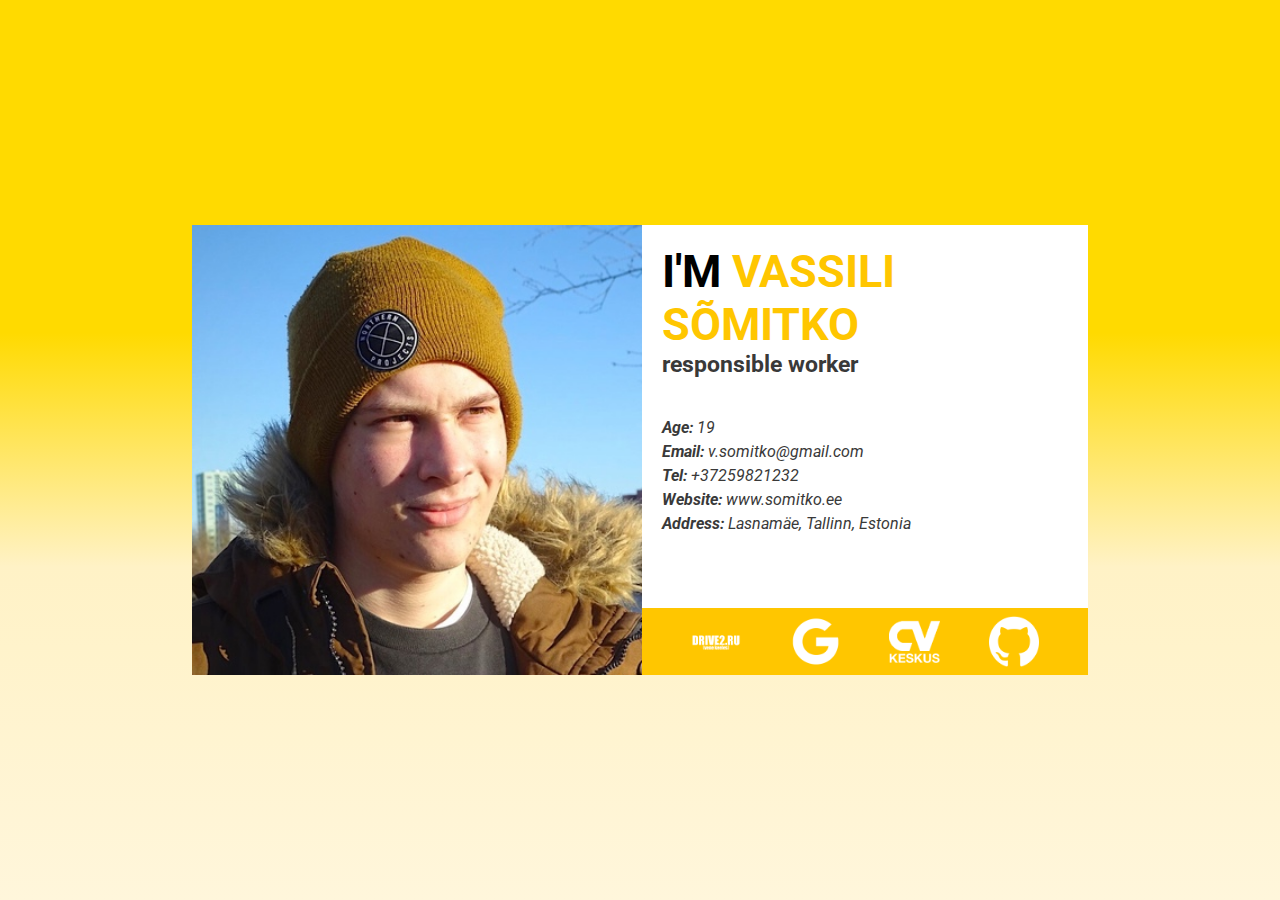
==== eng/index.html @ 2fd5c162 "Made the main page according to the template" ====
<!DOCTYPE html>
<html lang="en">
<head>
    <meta charset="UTF-8">
    <meta http-equiv="X-UA-Compatible" content="IE=edge">
    <meta name="viewport" content="width=device-width, initial-scale=1.0">
    <link rel="stylesheet" href="../styles/main_page.css">
    <link rel="stylesheet" href="../styles/text.css">
    <link rel="stylesheet" href="../styles/media.css">
    <title>Document</title>
</head>
<body>
    <header>

    </header>
    <main>
        <div id="image">
            <img id="img" src="../images/profileImage.jpg">
        </div>
        <div id="aboutMe">
            <div id="top">
                <h1> <span>I'M</span> VASSILI SÕMITKO </h1>
                <h4> responsible worker </h4>    
            </div>
            <div id="center">
                <p> <b> Age: </b> 19 </p>
                <p> <b> Email: </b> v.somitko@gmail.com</p>
                <p> <b> Tel: </b> +37259821232 </p>
                <p> <b> Website: </b> www.somitko.ee </p>
                <p> <b> Address: </b> Lasnamäe, Tallinn, Estonia </p>    
            </div>
            <div id="bottom">
                <div> <a href="https://github.com/Qurp1y"> <img src="../images/drive2.png" alt=""> </a> </div>
                <div> <a href="mailto:v.somitko@gmail.com"> <img src="../images/gmail.png" alt=""> </a> </div>
                <div> <a href="https://www.cvkeskus.ee/members/cvs/2375792"> <img src="../images/cv.png" alt=""> </a> </div>
                <div> <a href="https://github.com/Qurp1y"> <img src="../images/github.png" alt=""> </a> </div>
            </div>
        </div>
    </main>
    <footer>

    </footer>
</body>
</html>
---- styles/main_page.css ----
body
{
    background: linear-gradient(0deg, rgba(255,246,219,1) 0%, rgba(255,242,198,1) 37%, rgba(255,218,0,1) 63%);
    width: 100vw;
    height: 100vh;
    margin: 0;
    display: grid;
    grid-template-rows: 25vh 50vh 25vh;
}

main
{
    width: 70%;
    height: 100%;
    margin: 0 auto;
    background: #fff;

    display: flex;
}

main #image
{
    height: 100%;
    aspect-ratio: 1 / 1;
}

main img
{
    height: 100%;
    width: 100%;
}

main #aboutMe
{
    display: flex;
    flex-direction: column;
    width: 100%;
}

main #aboutMe span
{
    color: #000;
}

main #aboutMe h1
{
    margin-left: 20px;
    color: #ffc600;
}

main #aboutMe h4
{
    margin-left: 20px;
}

main #aboutMe p
{
    margin-left: 20px;
}

main #aboutMe #top
{
    height: 25%;
}

main #aboutMe #center
{
    height: 60%;
    display: flex;
    flex-direction: column;
    justify-content: center;
}

main #aboutMe #bottom
{
    height: 15%;
    width: 100%;
    background: #ffc600;
    display: flex;
    justify-content: space-evenly;
    flex-direction: row;
    align-items: center;
}

main #aboutMe #bottom div
{
    height: 75%;
    aspect-ratio: 1 / 1;
}

main #aboutMe #bottom div img
{
    height: 100%;
    width: 100%;
}
---- styles/text.css ----
@import url('https://fonts.googleapis.com/css2?family=Roboto:ital,wght@0,100;0,300;0,400;0,500;0,700;0,900;1,100;1,300;1,400;1,500;1,700;1,900&display=swap');

h1
{
    margin: 0;
    margin-top: 20px;
    font-size: 5vh;
    font-family: 'Roboto', sans-serif;
    color: #393939;
}
h2
{
    font-size: 32px;
    font-family: 'Roboto', sans-serif;
    color: #393939;
}
h3
{
    font-size: 24px;
    margin: 0;
    font-family: 'Roboto', sans-serif;
    color: #393939;
}
h4
{
    margin: 0;
    font-size: 2.5vh;
    font-family: 'Roboto', sans-serif;
    color: #393939;
}
h5
{
    margin: 0;
    font-family: 'Roboto', sans-serif;
    color: #393939;
}

p
{
    margin: 0;
    margin-top: 5px;
    font-size: 1.75vh;
    font-family: 'Roboto', sans-serif;
    font-style: italic;
    color: #393939;
}
---- styles/media.css ----
@media only screen and (max-width: 860px)
{
    body
    {
        grid-template-rows: 0 100vh 0;
    }

    main
    {
        width: 100%;
        margin: 0;
        display: block;
    }

    main #image
    {
        height: 30%;
        margin-left: auto;
        margin-right: auto;
    }

    main #img
    {
        border-radius: 50%;
    }

    main #aboutMe
    {
        height: 70%;
        text-align: center;
    }
}
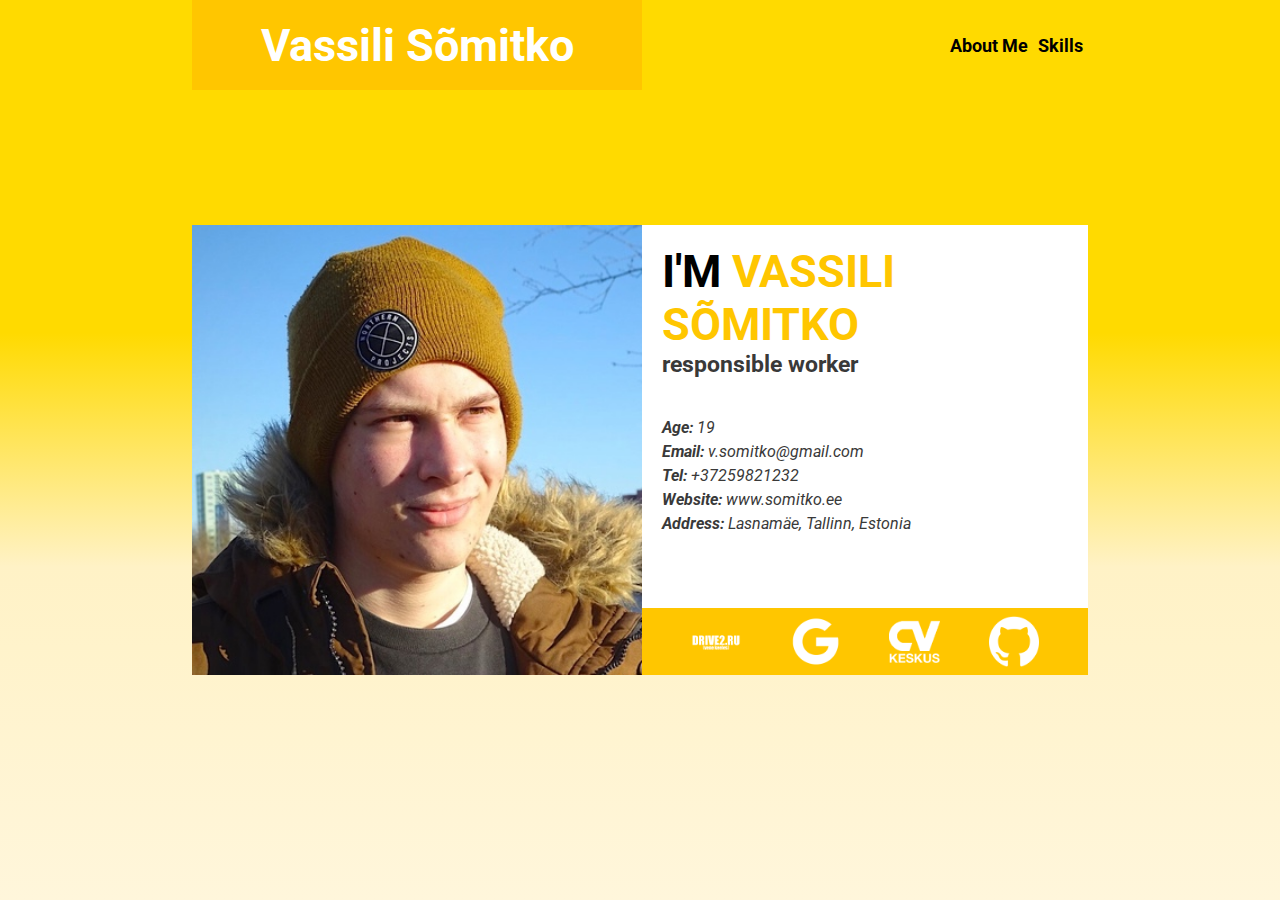
==== commit 61d380c5: "Added top bar" ====
--- a/eng/index.html
+++ b/eng/index.html
@@ -11,7 +11,14 @@
 </head>
 <body>
     <header>
-
+        <div id="logo">
+            <h1>Vassili Sõmitko</h1>
+        </div>
+        <div id="links">
+            <img src="../images/menu.png" alt="">
+            <b> <a href="./index.html"> About Me </a> </b>
+            <b> <a href="./tea.html"> Skills </a> </b>
+        </div>
     </header>
     <main>
         <div id="image">
--- a/styles/main_page.css
+++ b/styles/main_page.css
@@ -7,6 +7,49 @@
     display: grid;
     grid-template-rows: 25vh 50vh 25vh;
 }
+
+header #logo
+{
+    position: absolute;
+    left: 15%;
+    margin: 0 auto;
+    background: #ffc600;
+    width: 50vh;
+    display: flex;
+    justify-content: center;
+    align-items: center;
+    height: 10vh;
+}
+
+header #logo h1
+{
+    margin: 0 !important;
+    color: #fff;
+}
+
+header #links
+{
+    position: absolute;
+    right: 15%;
+    display: flex;
+    align-items: center;
+    height: 10vh;
+}
+
+header #links a
+{
+    margin: 0 !important;
+    font-size: 2vh;
+    color: #000;
+    text-decoration: none;
+    padding: 0 5px;
+}
+
+header #links img
+{
+    display: none;
+}
+
 
 main
 {
--- a/styles/text.css
+++ b/styles/text.css
@@ -43,4 +43,9 @@
     font-family: 'Roboto', sans-serif;
     font-style: italic;
     color: #393939;
+}
+
+a
+{
+    font-family: 'Roboto', sans-serif;
 }--- a/styles/media.css
+++ b/styles/media.css
@@ -2,7 +2,34 @@
 {
     body
     {
-        grid-template-rows: 0 100vh 0;
+        grid-template-rows: 7vh 93vh 0;
+    }
+
+    header #logo
+    {
+        display: none;
+    }
+
+    header
+    {
+        background: #242424;
+    }
+
+    header #links
+    {
+        right: 5%;
+        height: 7vh;
+    }
+
+    header #links img
+    {
+        display: block;
+        height: 80%;
+    }
+
+    header #links a
+    {
+        display: none;
     }
 
     main
